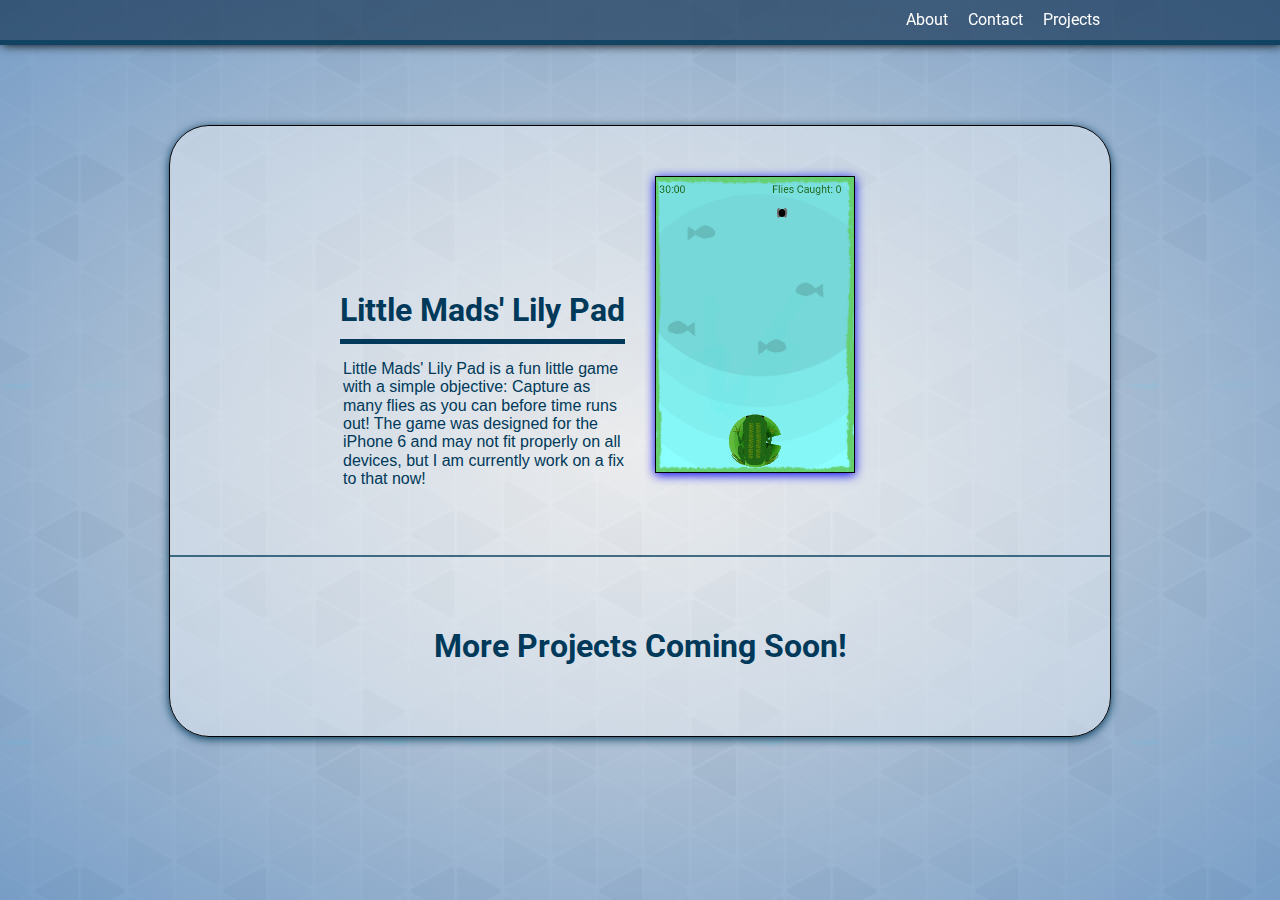
==== projects.html @ e96cf9ee "Git Init" ====
﻿<!DOCTYPE html>
<html>
<head>
	<title>Projects</title>
	<link rel="stylesheet" type="text/css" href="normalize.css">
	<link rel="stylesheet" type="text/css" href="style.css">
	<link href="https://fonts.googleapis.com/css?family=Droid+Serif|Roboto" rel="stylesheet">
    <link rel="icon" type="image/x-icon" href="icon/initials.ico"/>
</head>

<body>
	<div class="navigation">
		<ul class="container">
			<li>Projects</li>
            		<li><a href="contact.html" class="removeStyling">Contact</a></li>
			<li><a href="https://www.jordanmcclintock.com" class="removeStyling">About</a></li>
    	</ul>
	</div>

    <div class="spacer"></div>

	<div class="panel">
	    <div class="main">
		    <div class="container">
			    <div class="col">
                    <div style="display: inline-block; float: right">
			    	    <a href="madsgame.html" class="removeStyling"><h1>Little Mads' Lily Pad</h1></a>
                        <p>Little Mads' Lily Pad is a fun little game with a simple objective: Capture as many flies as you can before time runs out! The game was designed for the iPhone 6 and may not fit properly on all devices, but I am currently work on a fix to that now!</p>
                    </div>
			    </div>

			    <div class="col">
			    	<a href="madsgame.html"><img src="images/frogGame.png" id="imgGame"/></a>
			    </div>

			    <div class="clear"></div>

                
		    </div>
	    </div>
	    <div class="support">
		    <div class="container">
			    <h1>More Projects Coming Soon!</h1>
	    	</div>
	    </div>
    </div>

    <div class="spacer"></div>
</body>

</html>
---- style.css ----
html {
    overflow-y: scroll;
}

html, body {
	margin: 0px;
	padding: 0px;
}

body {
	background-image: radial-gradient(rgba(155, 160, 166, 0.3), rgba(34, 97, 165, 0.6)), url("images/gplaypattern_@2X.png");
    background-attachment: fixed;
}

.container {
	max-width: 940px;
	margin: 0 auto;
	padding: 0 10px;
}

.spacer {
    width: 100%;
    height:  125px;
}

.navigation {
	background-color: rgba(27, 57, 89, 0.7);
	border-bottom: 5px solid rgba(0, 57, 89, 0.7);
	margin: 0px;
	padding: 0px;
	width: 100%;
	overflow: hidden;
	position: fixed;
    box-shadow: 2px 0 10px #000;
    z-index: 1000;
}

.navigation li {
	display: inline-block;
	color: white;
	height: 40px;
	line-height: 40px;
	padding: 0px 10px;
	float: right;
	font-family: 'Roboto', sans-serif;
    transition: background-color 0.75s, box-shadow 0.75s, text-shadow 0.75s;
}

.navigation li:hover {
	background-color: rgba(0, 57, 89, 0.7);
	cursor: pointer;
    text-shadow: 0 0 2px #fff;
    box-shadow: 0 2px 10px 0;
}

.panel {
    max-width: 940px;
	margin: auto;
    background-color: rgba(255, 255, 255, 0.4);
    border-radius: 40px;
    border: black 1px solid;
    box-shadow: 0 2px 10px 0;
    color: rgb(0, 57, 89);
    animation: fadeIn 2.0s ease forwards;
}

.main {
    padding: 50px 0px;
}

.main .col {
    display: block;
	float: left;
	width: 50%;
}

#imgPortfolio {
    max-width: 40%;
	max-height: 40%;
	border-top-right-radius: 20%;
	border-bottom-right-radius: 20%;
}

#imgGame {
    max-width: 43%;
	max-height: 43%;
}

.main .col img {
	max-width: 40%;
	max-height: 40%;
    margin-left: 15px;
    border: black solid 1px;
    box-shadow: 0 2px 10px 0;
}

.main .col h1 {
    display: inline-block;
    float: right;
    margin: 116px 15px 0px 0px;
	font-family: 'Roboto', sans-serif;
    border-bottom: 5px solid rgb(0, 57, 89);
    padding-bottom: 10px;
}

.main .col h2 {
    float: right;
	margin-right: 15px;
	margin-top: 10px;
	font-family: 'Roboto', sans-serif;
	text-align: right;
	margin-bottom: auto;
}

.main .col h3 {
    top: 0;
    height: 25px;
    margin-right: 30px;
	font-family: 'Roboto', sans-serif;
	text-align: right;
	margin-bottom: auto;
    text-decoration: none;
    padding-bottom: 9px;
}

.main .col p {
    float: right;
    margin-left: 163px;
    margin-right: 15px;
}

.clear {
	clear: both;
}

.content {
	font-family: 'Roboto', sans-serif;
    padding: 50px 0px;
    border-top: 2px solid rgba(0, 57, 89, 0.7);
}

.content ul {
    margin-bottom: 0px;
}


.support {	
	font-family: 'Roboto', sans-serif;
    padding: 50px 0px;
    border-top: 2px solid rgba(0, 57, 89, 0.7);
}

h3 {
    text-align: center;
    margin: 0px;
    text-decoration: underline;
}

.support h4 {
    position: relative;
	margin: 0px;
	top: 20px;
}

.support .col {
	float: left;
	width: 33.3%;
}

.support ul {
    margin: 0px;
}

.imgLogos {
    width: 40%;
    height: 40%;
    display: block;
    margin: 0 auto 0;
    position: relative;
    transition: top ease 0.35s;
    top: 50px;
    z-index: 1;
    visibility: visible;
}

.txtLogos:hover > .imgLogos {
    top: 0px;
}

.support .col .txtLogos:hover {
	visibility: visible;
}

.support .col .txtLogos {
    text-align: center;
    margin: 0 0 50px;
    visibility: hidden;
}

.support h1 {
    text-align: center;
}

.removeStyling {
    text-decoration: none; 
    color: inherit;
}

input[type=text]:focus, textarea:focus {
    border-color: rgba(27, 57, 89, 0.7);
    color: black;
    background: white;
}

input[type=text], textarea {
    border-radius: 5px;
    border: 2px solid rgba(0, 57, 89, 0.7);
    box-sizing: border-box;
    box-shadow: 0 1px 1px 0;
    height: 25px;
    width: 200px;
    margin-bottom: 9px;
    padding: 0 3px;
    background: transparent;
    transition: background 0.75s;
}

#message {
    height: 100px;
    width: 300px;
    word-wrap: break-word;
}

@keyframes fadeIn{
  0% {
    opacity:0;
  }
  100% {
    opacity:1;
  }
}

#imgToggle {
    display: none;
}

input[check-box] {
    float: left;
}

#imgToggle:checked ~ .col img{
    display: none;
}

#imgToggle:checked ~ .col p {
    visibility: visible;
    margin-top: 50px;
}

.onoffswitch {
    position: relative; width: 125px;
    -webkit-user-select:none; -moz-user-select:none; -ms-user-select: none;
}

.onoffswitch-label {
    float: right;
    display: block; overflow: hidden; cursor: pointer;
    border: 2px solid #999999; border-radius: 20px;
}
.onoffswitch-inner {
    display: block; width: 200%; margin-left: -100%;
    transition: margin 0.3s ease-in 0s;
}
.onoffswitch-inner:before, .onoffswitch-inner:after {
    display: block; float: left; width: 50%; height: 30px; padding: 0; line-height: 30px;
    font-size: 15px; color: white; font-family: Trebuchet, Arial, sans-serif; font-weight: bold;
    box-sizing: border-box;
}
.onoffswitch-inner:before {
    content: "ICONS OFF";
    padding-left: 10px;
    background-color: #EEEEEE; color: #003959;
}
.onoffswitch-inner:after {
    content: "ICONS ON";
    padding-right: 10px;
    background-color: #1B3959; color: #FFFFFF;
    text-align: right;
}
.onoffswitch-switch {
    display: block; width: 21px; margin: 4.5px;
    background: #FFFFFF;
    position: absolute; top: 0; bottom: 0;
    right: 91px;
    border: 2px solid #999999; border-radius: 20px;
    transition: all 0.3s ease-in 0s; 
}
#imgToggle:checked + .onoffswitch-label .onoffswitch-inner {
    margin-left: 0;
}
#imgToggle:checked + .onoffswitch-label .onoffswitch-switch {
    right: 0px; 
}

.button {
    border-radius: 5px;
    border: 2px solid rgba(0, 57, 89, 0.7);
}

.button:active {
    border-color: rgba(27, 57, 89, 0.7);
    background: white;
    transform: translateY(2px);
}
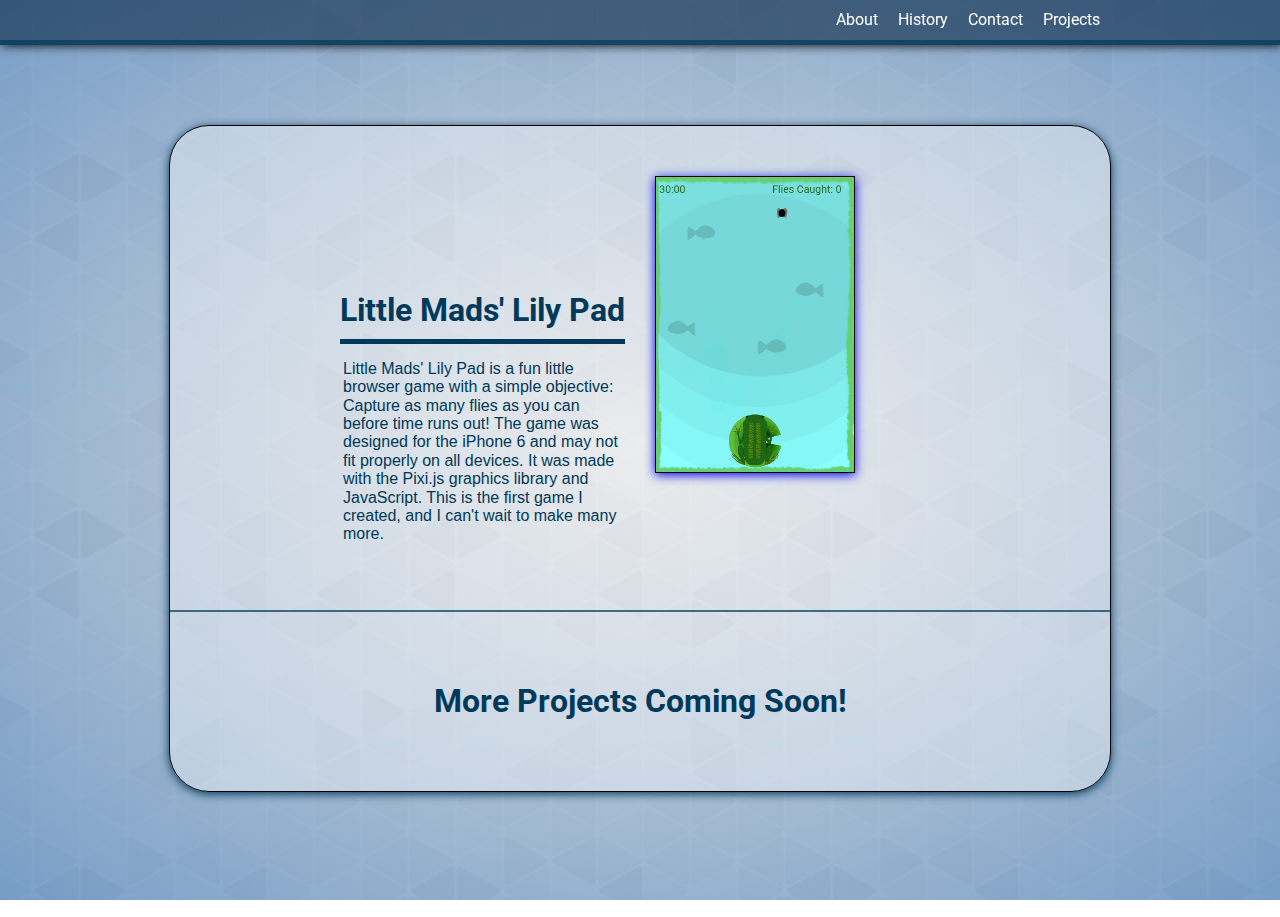
==== commit e9ac8398: "Added history page and made formatting changes" ====
--- a/projects.html
+++ b/projects.html
@@ -12,7 +12,8 @@
 	<div class="navigation">
 		<ul class="container">
 			<li>Projects</li>
-            		<li><a href="contact.html" class="removeStyling">Contact</a></li>
+            <li><a href="contact.php" class="removeStyling">Contact</a></li>
+			<li><a href="history.html" class="removeStyling">History</a></li>
 			<li><a href="https://www.jordanmcclintock.com" class="removeStyling">About</a></li>
     	</ul>
 	</div>
@@ -25,7 +26,7 @@
 			    <div class="col">
                     <div style="display: inline-block; float: right">
 			    	    <a href="madsgame.html" class="removeStyling"><h1>Little Mads' Lily Pad</h1></a>
-                        <p>Little Mads' Lily Pad is a fun little game with a simple objective: Capture as many flies as you can before time runs out! The game was designed for the iPhone 6 and may not fit properly on all devices, but I am currently work on a fix to that now!</p>
+						<p>Little Mads' Lily Pad is a fun little browser game with a simple objective: Capture as many flies as you can before time runs out! The game was designed for the iPhone 6 and may not fit properly on all devices. It was made with the Pixi.js graphics library and JavaScript. This is the first game I created, and I can't wait to make many more.</p>
                     </div>
 			    </div>
 
@@ -38,6 +39,24 @@
                 
 		    </div>
 	    </div>
+
+	    <!-- <div class="main">
+		    <div class="container">
+			    <div class="col">
+                    <div style="display: inline-block; float: right">
+			    	    <a href="madsgame.html" class="removeStyling"><h1>Tic Tac Toe</h1></a>
+                        <p>Tic Tac Toe is a game.</p>
+                    </div>
+			    </div>
+
+			    <div class="col">
+			    	<a><img src="images/tictactoe.png" id="imgGame"/></a>
+			    </div>
+
+			    <div class="clear"></div>
+	    	</div>
+	    </div> -->
+
 	    <div class="support">
 		    <div class="container">
 			    <h1>More Projects Coming Soon!</h1>
--- a/style.css
+++ b/style.css
@@ -139,10 +139,31 @@
     border-top: 2px solid rgba(0, 57, 89, 0.7);
 }
 
+.history {
+	font-family: 'Roboto', sans-serif;
+    padding: 50px 0px;
+    border-top: 2px solid rgba(0, 57, 89, 0.7);
+}
+
+.left {
+	float: left;
+	width: 40%;
+}
+
+.right {
+	float: left;
+	width: 60%;
+}
+
+.history h3 {
+    position: relative;
+	margin: 0px;
+	top: 20px;
+}
+
 .content ul {
     margin-bottom: 0px;
 }
-
 
 .support {	
 	font-family: 'Roboto', sans-serif;
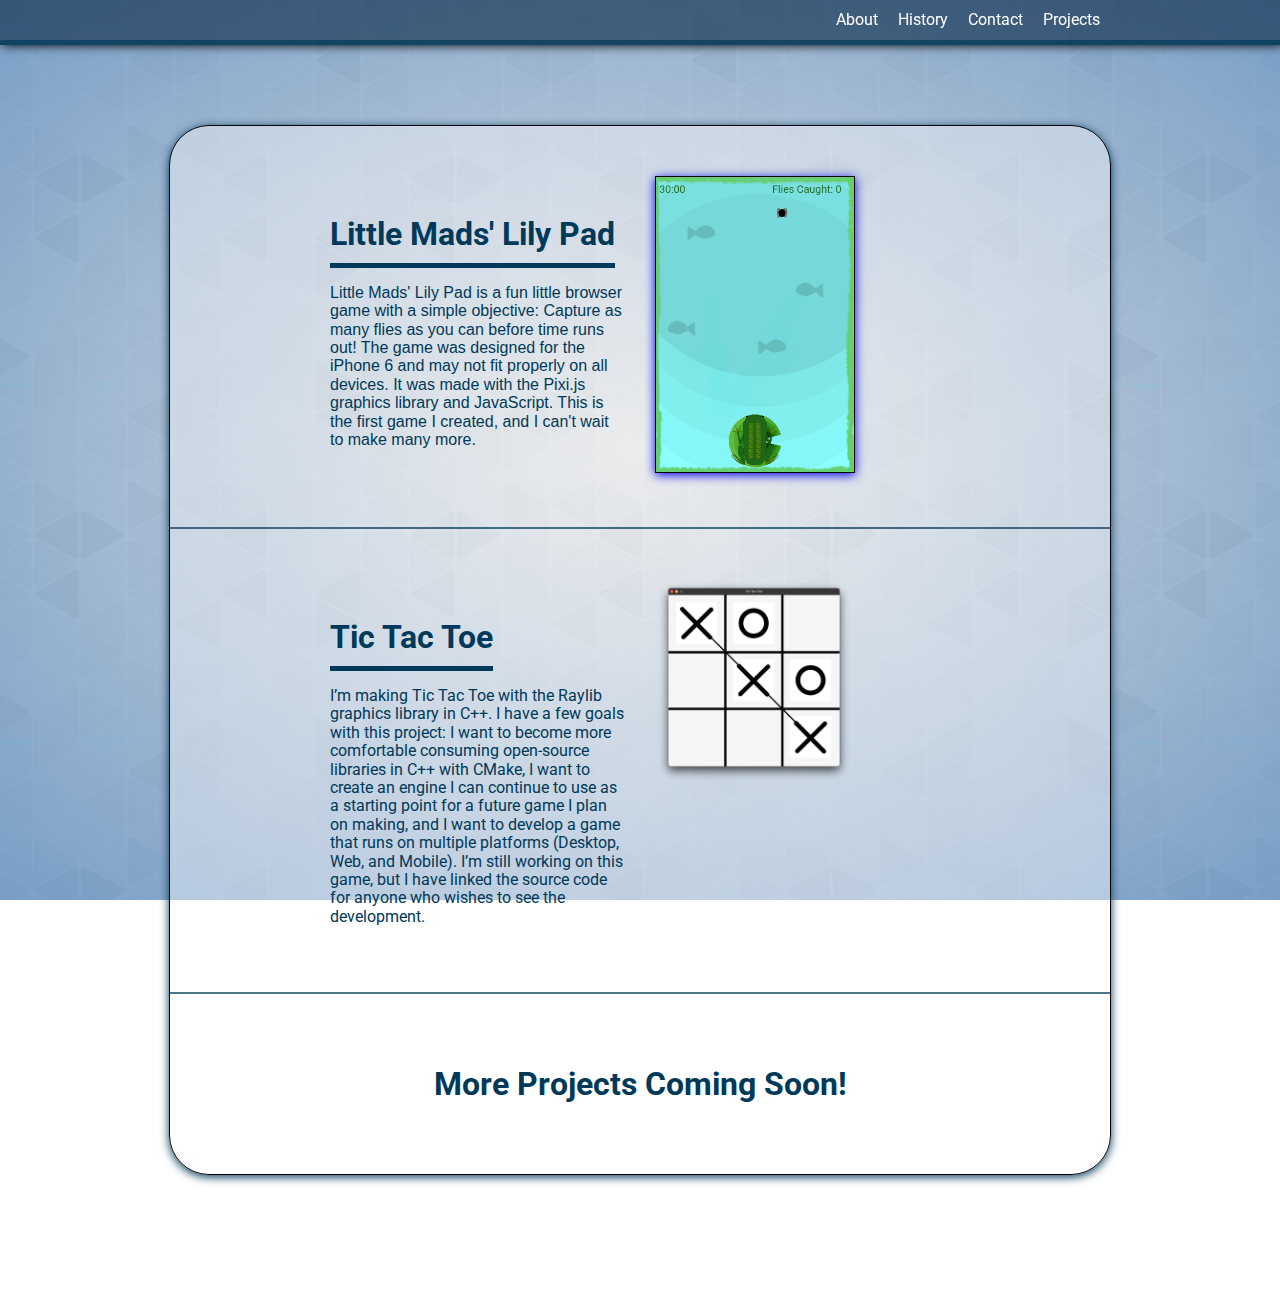
==== commit 36b2c4b5: "Updated projects page to include TicTacToe" ====
--- a/projects.html
+++ b/projects.html
@@ -24,10 +24,8 @@
 	    <div class="main">
 		    <div class="container">
 			    <div class="col">
-                    <div style="display: inline-block; float: right">
-			    	    <a href="madsgame.html" class="removeStyling"><h1>Little Mads' Lily Pad</h1></a>
-						<p>Little Mads' Lily Pad is a fun little browser game with a simple objective: Capture as many flies as you can before time runs out! The game was designed for the iPhone 6 and may not fit properly on all devices. It was made with the Pixi.js graphics library and JavaScript. This is the first game I created, and I can't wait to make many more.</p>
-                    </div>
+					<a href="madsgame.html" class="removeStyling"><h1>Little Mads' Lily Pad</h1></a>
+					<p>Little Mads' Lily Pad is a fun little browser game with a simple objective: Capture as many flies as you can before time runs out! The game was designed for the iPhone 6 and may not fit properly on all devices. It was made with the Pixi.js graphics library and JavaScript. This is the first game I created, and I can't wait to make many more.</p>
 			    </div>
 
 			    <div class="col">
@@ -40,22 +38,20 @@
 		    </div>
 	    </div>
 
-	    <!-- <div class="main">
+	    <div class="content">
 		    <div class="container">
 			    <div class="col">
-                    <div style="display: inline-block; float: right">
-			    	    <a href="madsgame.html" class="removeStyling"><h1>Tic Tac Toe</h1></a>
-                        <p>Tic Tac Toe is a game.</p>
-                    </div>
+					<a href="https://github.com/Mac-Janitor/TicTacToe" class="removeStyling"><h1>Tic Tac Toe</h1></a>
+					<p>I’m making Tic Tac Toe with the Raylib graphics library in C++. I have a few goals with this project: I want to become more comfortable consuming open-source libraries in C++ with CMake, I want to create an engine I can continue to use as a starting point for a future game I plan on making, and I want to develop a game that runs on multiple platforms (Desktop, Web, and Mobile). I’m still working on this game, but I have linked the source code for anyone who wishes to see the development.</p>
 			    </div>
 
 			    <div class="col">
-			    	<a><img src="images/tictactoe.png" id="imgGame"/></a>
+			    	<a href="https://github.com/Mac-Janitor/TicTacToe"><img src="images/tictactoe.png" id="imgGame"/></a>
 			    </div>
 
 			    <div class="clear"></div>
 	    	</div>
-	    </div> -->
+	    </div>
 
 	    <div class="support">
 		    <div class="container">
--- a/style.css
+++ b/style.css
@@ -95,9 +95,8 @@
 }
 
 .main .col h1 {
-    display: inline-block;
-    float: right;
-    margin: 116px 15px 0px 0px;
+    float: left;
+    margin: 40px 15px 0px 150px;
 	font-family: 'Roboto', sans-serif;
     border-bottom: 5px solid rgb(0, 57, 89);
     padding-bottom: 10px;
@@ -125,7 +124,7 @@
 
 .main .col p {
     float: right;
-    margin-left: 163px;
+    margin-left: 150px;
     margin-right: 15px;
 }
 
@@ -137,6 +136,32 @@
 	font-family: 'Roboto', sans-serif;
     padding: 50px 0px;
     border-top: 2px solid rgba(0, 57, 89, 0.7);
+}
+
+.content .col {
+    display: block;
+	float: left;
+	width: 50%;
+}
+
+.content .col img {
+	max-width: 40%;
+	max-height: 40%;
+    margin-left: 15px;
+}
+
+.content .col h1 {
+    float: left;
+    margin: 40px 15px 0px 150px;
+	font-family: 'Roboto', sans-serif;
+    border-bottom: 5px solid rgb(0, 57, 89);
+    padding-bottom: 10px;
+}
+
+.content .col p {
+    float: right;
+    margin-left: 150px;
+    margin-right: 15px;
 }
 
 .history {
